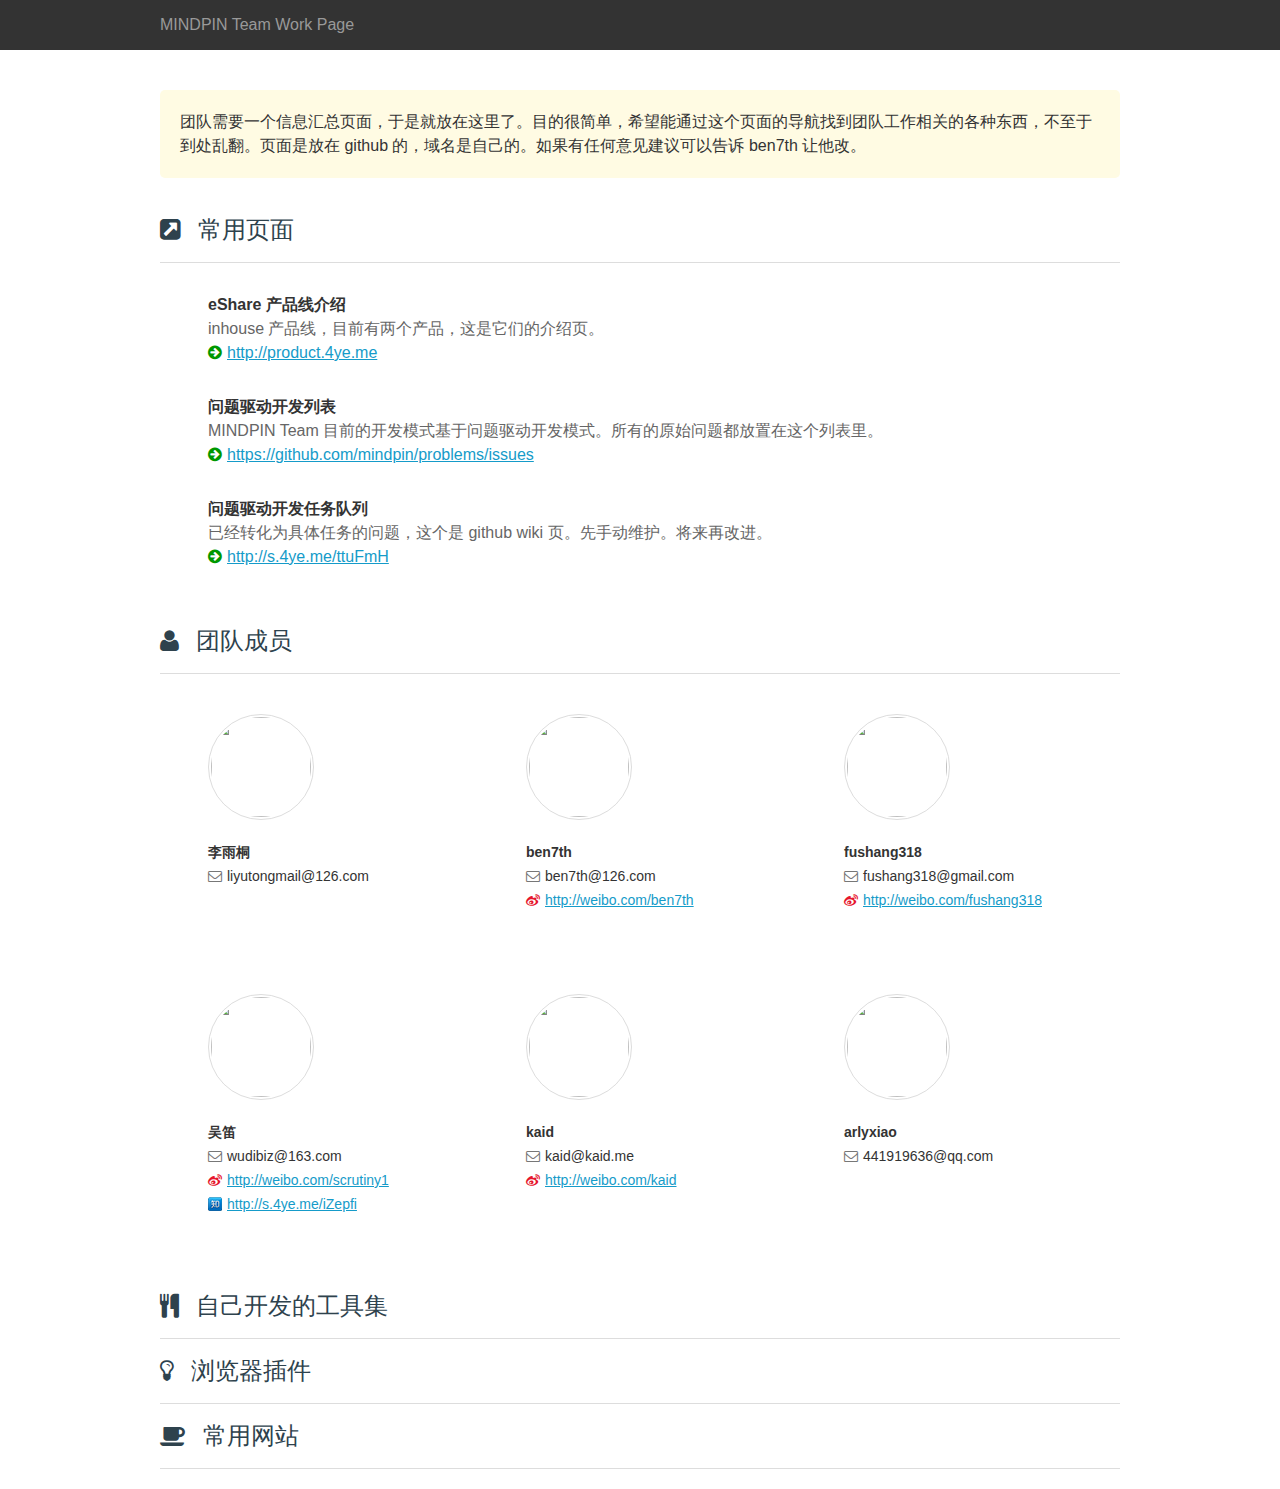
==== index.html @ 03938845 "init" ====
<!DOCTYPE html>
<html lang='zh'>
  <head>
    <meta content='text/html; charset=utf-8' http-equiv='Content-Type'>
    <title>MINDPIN Team Work Page</title>
    <link href='ui/css/ui.css' media='screen' rel='stylesheet' type='text/css'>
    <link href='ui/css/font-awesome.min.css' media='screen' rel='stylesheet' type='text/css'>
  </head>
  <body>
    <div class='page-header'>
      <div class='ct'>MINDPIN Team Work Page</div>
    </div>
    <div class='page-content'>
      <div class='page-intro'>
        <span>团队需要一个信息汇总页面，于是就放在这里了。目的很简单，希望能通过这个页面的导航找到团队工作相关的各种东西，不至于到处乱翻。页面是放在 github 的，域名是自己的。如果有任何意见建议可以告诉 ben7th 让他改。</span>
      </div>
      <div class='page-pages'>
        <h1>
          <i class='fa fa-external-link-square'></i>
          <span>常用页面</span>
        </h1>
        <div class='pages'></div>
        <div class='clearfix'></div>
      </div>
      <div class='page-members'>
        <h1>
          <i class='fa fa-user'></i>
          <span>团队成员</span>
        </h1>
        <div class='members'></div>
        <div class='clearfix'></div>
      </div>
      <div class='page-tools'>
        <h1>
          <i class='fa fa-cutlery'></i>
          <span>自己开发的工具集</span>
        </h1>
      </div>
      <div class='page-web-addons'>
        <h1>
          <i class='fa fa-lightbulb-o'></i>
          <span>浏览器插件</span>
        </h1>
      </div>
      <div class='page-sites'>
        <h1>
          <i class='fa fa-coffee'></i>
          <span>常用网站</span>
        </h1>
      </div>
    </div>
    <div class='page-foot'></div>
    <script src='ui/lib/jquery-2.1.0.min.js' type='text/javascript'></script>
    <script src='ui/ui.js' type='text/javascript'></script>
  </body>
</html>
---- ui/css/ui.css ----
@charset "UTF-8";
body {
  background-color: #fff;
  padding: 0;
  margin: 0;
  font-family: helvetica, arial, 微软雅黑;
  font-size: 16px;
  line-height: 1.5em;
  color: #333; }

.clearfix {
  clear: both; }

.bold {
  font-weight: bold; }

body > .page-content {
  width: 960px;
  margin: 0 auto; }

.pie.avatar {
  width: 60px;
  height: 60px;
  border-radius: 100px;
  font-size: 0;
  line-height: 0; }
  .pie.avatar img {
    width: 60px;
    height: 60px;
    border-radius: 100px; }
  .pie.avatar.bordered {
    border: solid 1px #ddd;
    padding: 2px; }
  .pie.avatar.s100 {
    width: 100px;
    height: 100px; }
    .pie.avatar.s100 img {
      width: 100px;
      height: 100px; }

body h1 {
  font-size: 24px;
  color: #2E424D;
  border-bottom: solid 1px #ddd;
  height: 24px;
  line-height: 24px;
  padding-bottom: 20px;
  font-weight: normal;
  margin: 20px 0; }
  body h1 i {
    margin-right: 10px; }
body a {
  color: #159BC9; }

.page-header {
  background-color: #333;
  height: 50px;
  line-height: 50px;
  margin-bottom: 40px; }
  .page-header .ct {
    width: 960px;
    margin: 0 auto;
    color: #999; }

.page-intro {
  padding: 20px;
  background-color: #FFFBE3;
  border-radius: 5px;
  margin-bottom: 40px; }

.page-pages .pages .page {
  margin-top: 30px;
  margin-bottom: 30px;
  margin-left: 5%; }
  .page-pages .pages .page:last-child {
    margin-bottom: 60px; }
  .page-pages .pages .page .title {
    font-weight: bold; }
  .page-pages .pages .page .desc {
    color: #666; }
  .page-pages .pages .page .url i {
    margin-right: 5px;
    color: #009800; }

.page-members .members {
  margin-top: 40px; }
  .page-members .members .member {
    height: 280px;
    float: left;
    margin-right: 30px;
    width: 25%;
    margin-left: 5%;
    font-size: 14px; }
    .page-members .members .member .avatar {
      margin-bottom: 20px; }
    .page-members .members .member .email i {
      margin-right: 5px;
      color: #777; }
    .page-members .members .member .weibo i {
      margin-right: 5px;
      color: #E6162D; }
    .page-members .members .member .zhihu i {
      width: 14px;
      height: 14px;
      background: url(../images/zhihu-icon.png) no-repeat;
      margin-right: 5px;
      position: relative;
      top: 2px; }
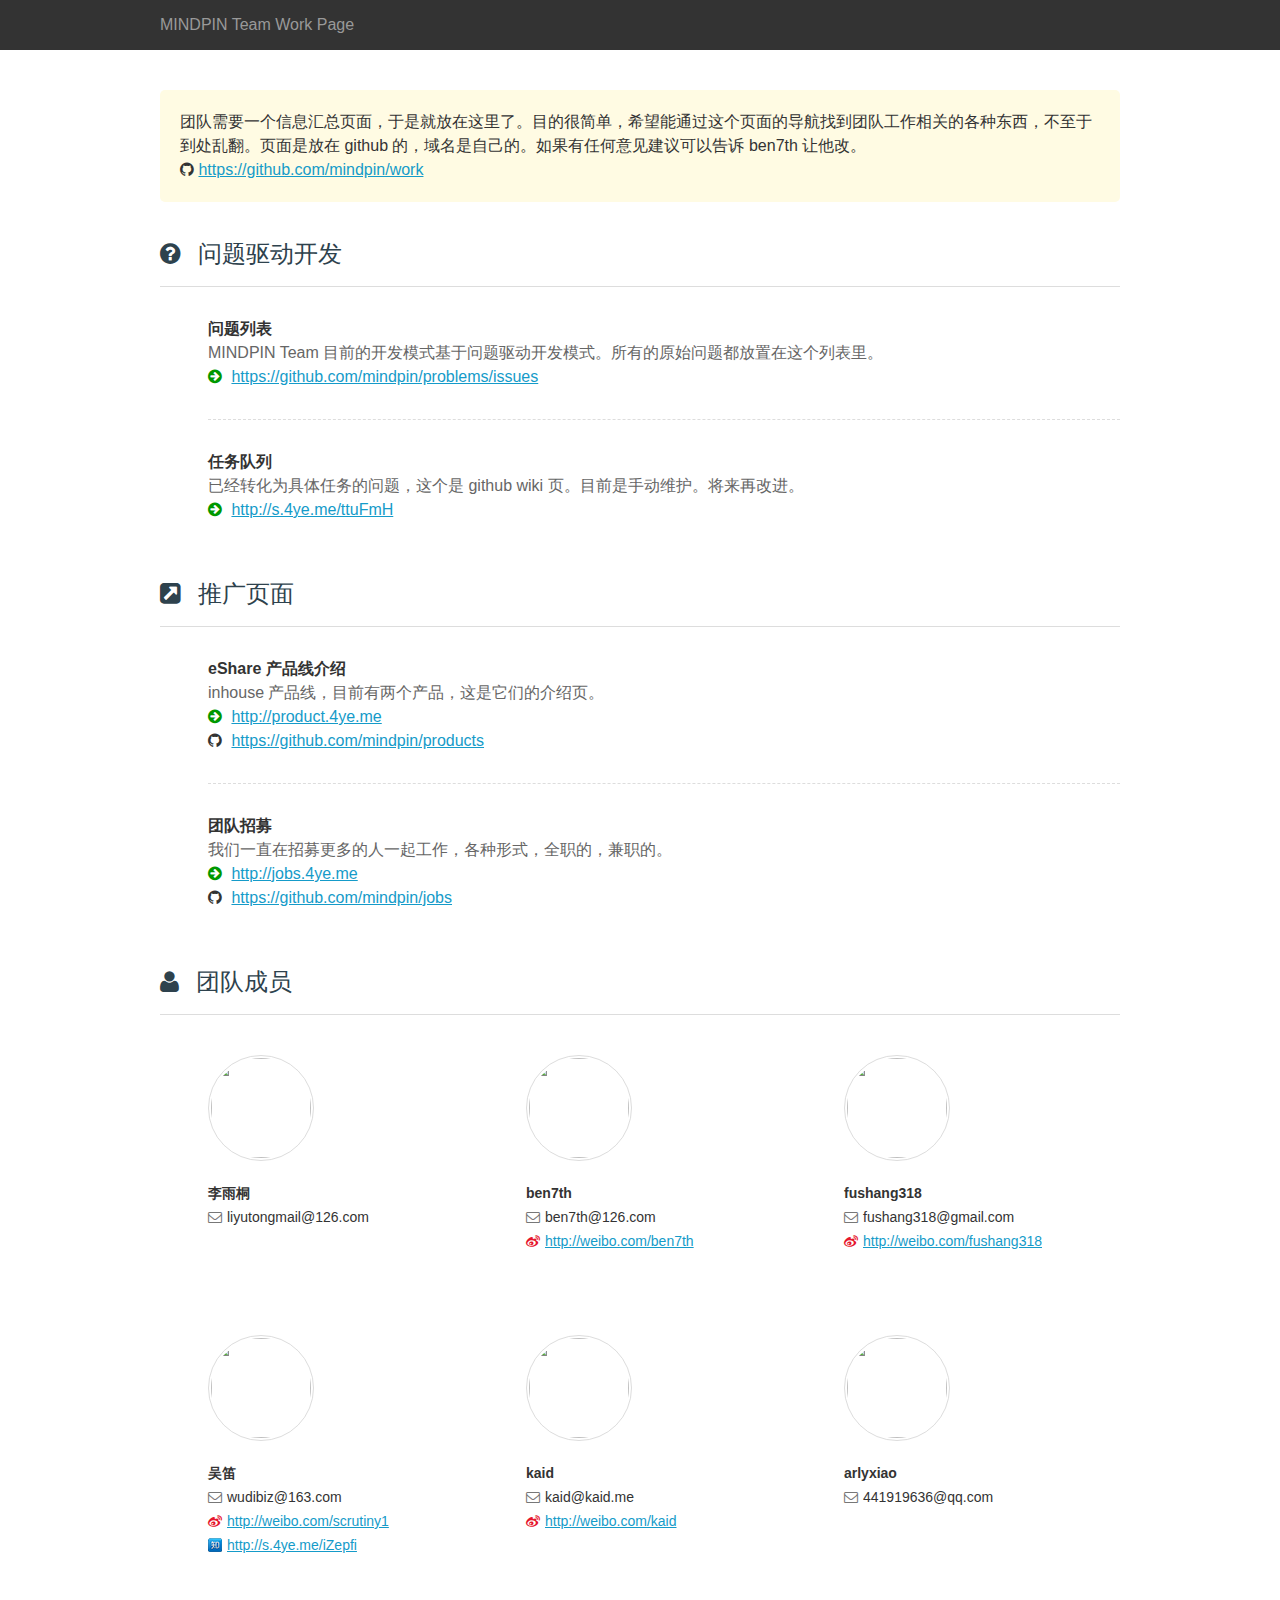
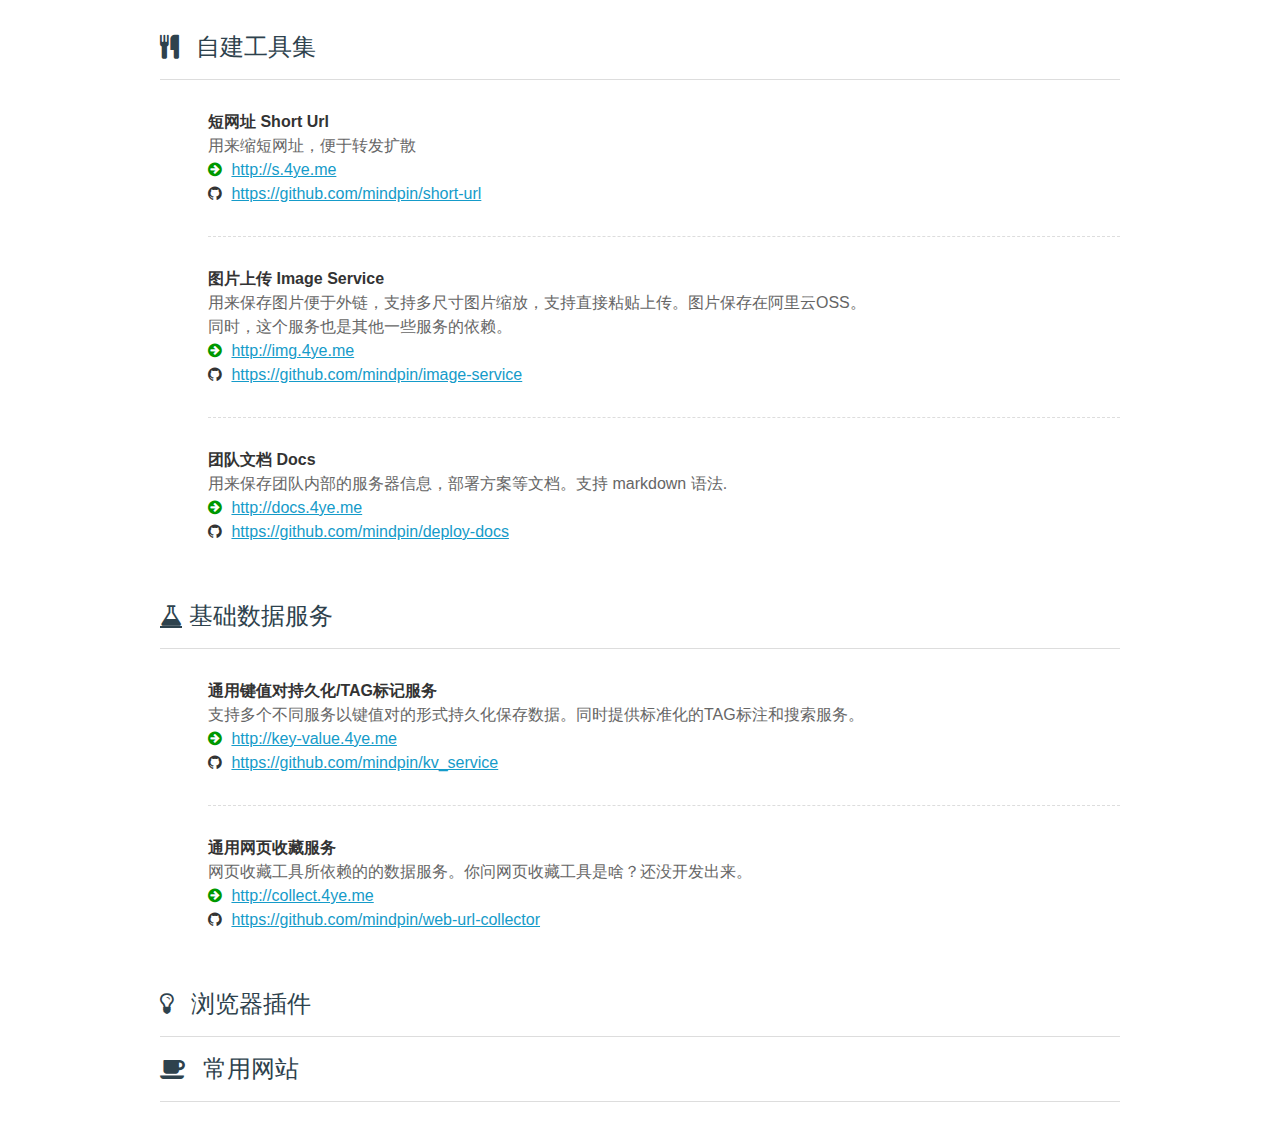
==== commit f82d0f70: "update pages" ====
--- a/index.html
+++ b/index.html
@@ -13,13 +13,66 @@
     <div class='page-content'>
       <div class='page-intro'>
         <span>团队需要一个信息汇总页面，于是就放在这里了。目的很简单，希望能通过这个页面的导航找到团队工作相关的各种东西，不至于到处乱翻。页面是放在 github 的，域名是自己的。如果有任何意见建议可以告诉 ben7th 让他改。</span>
+        <br>
+        <i class='fa fa-github'></i>
+        <a href='https://github.com/mindpin/work' target='_blank'>https://github.com/mindpin/work</a>
       </div>
-      <div class='page-pages'>
+      <div class='page-pages pdd'>
+        <h1>
+          <i class='fa fa-question-circle'></i>
+          <span>问题驱动开发</span>
+        </h1>
+        <div class='pages'>
+          <div class='page'>
+            <div class='title'>问题列表</div>
+            <div class='desc'>MINDPIN Team 目前的开发模式基于问题驱动开发模式。所有的原始问题都放置在这个列表里。</div>
+            <div class='url'>
+              <i class='fa fa-arrow-circle-right'></i>
+              <a href='https://github.com/mindpin/problems/issues' target='_blank'>https://github.com/mindpin/problems/issues</a>
+            </div>
+          </div>
+          <div class='page'>
+            <div class='title'>任务队列</div>
+            <div class='desc'>已经转化为具体任务的问题，这个是 github wiki 页。目前是手动维护。将来再改进。</div>
+            <div class='url'>
+              <i class='fa fa-arrow-circle-right'></i>
+              <a href='http://s.4ye.me/ttuFmH' target='_blank'>http://s.4ye.me/ttuFmH</a>
+            </div>
+          </div>
+        </div>
+        <div class='clearfix'></div>
+      </div>
+      <div class='page-pages promotion'>
         <h1>
           <i class='fa fa-external-link-square'></i>
-          <span>常用页面</span>
+          <span>推广页面</span>
         </h1>
-        <div class='pages'></div>
+        <div class='pages'>
+          <div class='page'>
+            <div class='title'>eShare 产品线介绍</div>
+            <div class='desc'>inhouse 产品线，目前有两个产品，这是它们的介绍页。</div>
+            <div class='url'>
+              <i class='fa fa-arrow-circle-right'></i>
+              <a href='http://product.4ye.me' target='_blank'>http://product.4ye.me</a>
+            </div>
+            <div class='github'>
+              <i class='fa fa-github'></i>
+              <a href='https://github.com/mindpin/products' target='_blank'>https://github.com/mindpin/products</a>
+            </div>
+          </div>
+          <div class='page'>
+            <div class='title'>团队招募</div>
+            <div class='desc'>我们一直在招募更多的人一起工作，各种形式，全职的，兼职的。</div>
+            <div class='url'>
+              <i class='fa fa-arrow-circle-right'></i>
+              <a href='http://jobs.4ye.me' target='_blank'>http://jobs.4ye.me</a>
+            </div>
+            <div class='github'>
+              <i class='fa fa-github'></i>
+              <a href='https://github.com/mindpin/jobs' target='_blank'>https://github.com/mindpin/jobs</a>
+            </div>
+          </div>
+        </div>
         <div class='clearfix'></div>
       </div>
       <div class='page-members'>
@@ -30,11 +83,81 @@
         <div class='members'></div>
         <div class='clearfix'></div>
       </div>
-      <div class='page-tools'>
+      <div class='page-pages tools'>
         <h1>
           <i class='fa fa-cutlery'></i>
-          <span>自己开发的工具集</span>
+          <span>自建工具集</span>
         </h1>
+        <div class='pages'>
+          <div class='page'>
+            <div class='title'>短网址 Short Url</div>
+            <div class='desc'>用来缩短网址，便于转发扩散</div>
+            <div class='url'>
+              <i class='fa fa-arrow-circle-right'></i>
+              <a href='http://s.4ye.me' target='_blank'>http://s.4ye.me</a>
+            </div>
+            <div class='github'>
+              <i class='fa fa-github'></i>
+              <a href='https://github.com/mindpin/short-url' target='_blank'>https://github.com/mindpin/short-url</a>
+            </div>
+          </div>
+          <div class='page'>
+            <div class='title'>图片上传 Image Service</div>
+            <div class='desc'>用来保存图片便于外链，支持多尺寸图片缩放，支持直接粘贴上传。图片保存在阿里云OSS。<br/>同时，这个服务也是其他一些服务的依赖。</div>
+            <div class='url'>
+              <i class='fa fa-arrow-circle-right'></i>
+              <a href='http://img.4ye.me' target='_blank'>http://img.4ye.me</a>
+            </div>
+            <div class='github'>
+              <i class='fa fa-github'></i>
+              <a href='https://github.com/mindpin/image-service' target='_blank'>https://github.com/mindpin/image-service</a>
+            </div>
+          </div>
+          <div class='page'>
+            <div class='title'>团队文档 Docs</div>
+            <div class='desc'>用来保存团队内部的服务器信息，部署方案等文档。支持 markdown 语法.</div>
+            <div class='url'>
+              <i class='fa fa-arrow-circle-right'></i>
+              <a href='http://docs.4ye.me' target='_blank'>http://docs.4ye.me</a>
+            </div>
+            <div class='github'>
+              <i class='fa fa-github'></i>
+              <a href='https://github.com/mindpin/deploy-docs' target='_blank'>https://github.com/mindpin/deploy-docs</a>
+            </div>
+          </div>
+        </div>
+      </div>
+      <div class='page-pages services'>
+        <h1>
+          <u class='fa fa-flask'></u>
+          <span>基础数据服务</span>
+        </h1>
+        <div class='pages'>
+          <div class='page'>
+            <div class='title'>通用键值对持久化/TAG标记服务</div>
+            <div class='desc'>支持多个不同服务以键值对的形式持久化保存数据。同时提供标准化的TAG标注和搜索服务。</div>
+            <div class='url'>
+              <i class='fa fa-arrow-circle-right'></i>
+              <a href='http://key-value.4ye.me' target='_blank'>http://key-value.4ye.me</a>
+            </div>
+            <div class='github'>
+              <i class='fa fa-github'></i>
+              <a href='https://github.com/mindpin/kv_service' target='_blank'>https://github.com/mindpin/kv_service</a>
+            </div>
+          </div>
+          <div class='page'>
+            <div class='title'>通用网页收藏服务</div>
+            <div class='desc'>网页收藏工具所依赖的的数据服务。你问网页收藏工具是啥？还没开发出来。</div>
+            <div class='url'>
+              <i class='fa fa-arrow-circle-right'></i>
+              <a href='http://collect.4ye.me' target='_blank'>http://collect.4ye.me</a>
+            </div>
+            <div class='github'>
+              <i class='fa fa-github'></i>
+              <a href='https://github.com/mindpin/web-url-collector' target='_blank'>https://github.com/mindpin/web-url-collector</a>
+            </div>
+          </div>
+        </div>
       </div>
       <div class='page-web-addons'>
         <h1>
--- a/ui/css/ui.css
+++ b/ui/css/ui.css
@@ -69,11 +69,15 @@
   margin-bottom: 40px; }
 
 .page-pages .pages .page {
+  border-bottom: dashed 1px #ddd;
+  padding-bottom: 30px;
   margin-top: 30px;
   margin-bottom: 30px;
   margin-left: 5%; }
   .page-pages .pages .page:last-child {
-    margin-bottom: 60px; }
+    margin-bottom: 60px;
+    padding-bottom: 0;
+    border-bottom: 0 none; }
   .page-pages .pages .page .title {
     font-weight: bold; }
   .page-pages .pages .page .desc {
@@ -81,6 +85,8 @@
   .page-pages .pages .page .url i {
     margin-right: 5px;
     color: #009800; }
+  .page-pages .pages .page .github i {
+    margin-right: 5px; }
 
 .page-members .members {
   margin-top: 40px; }
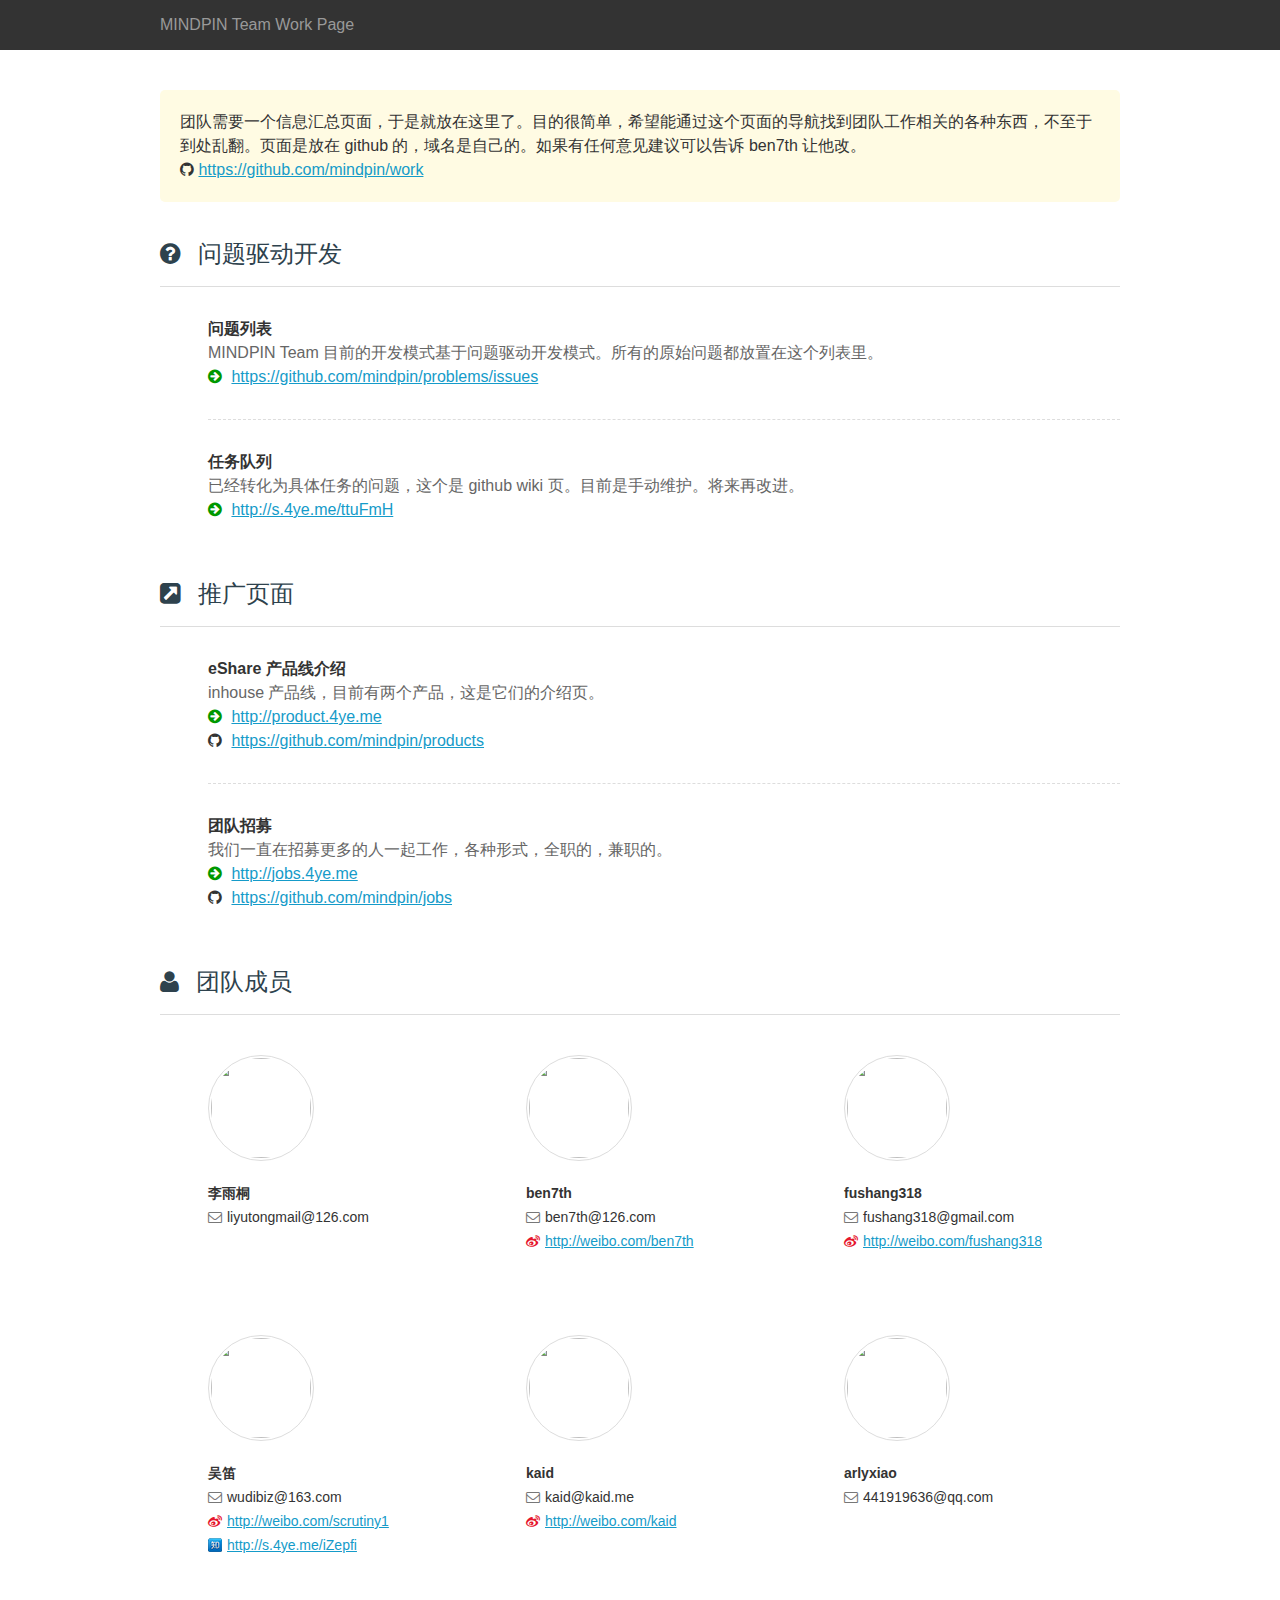
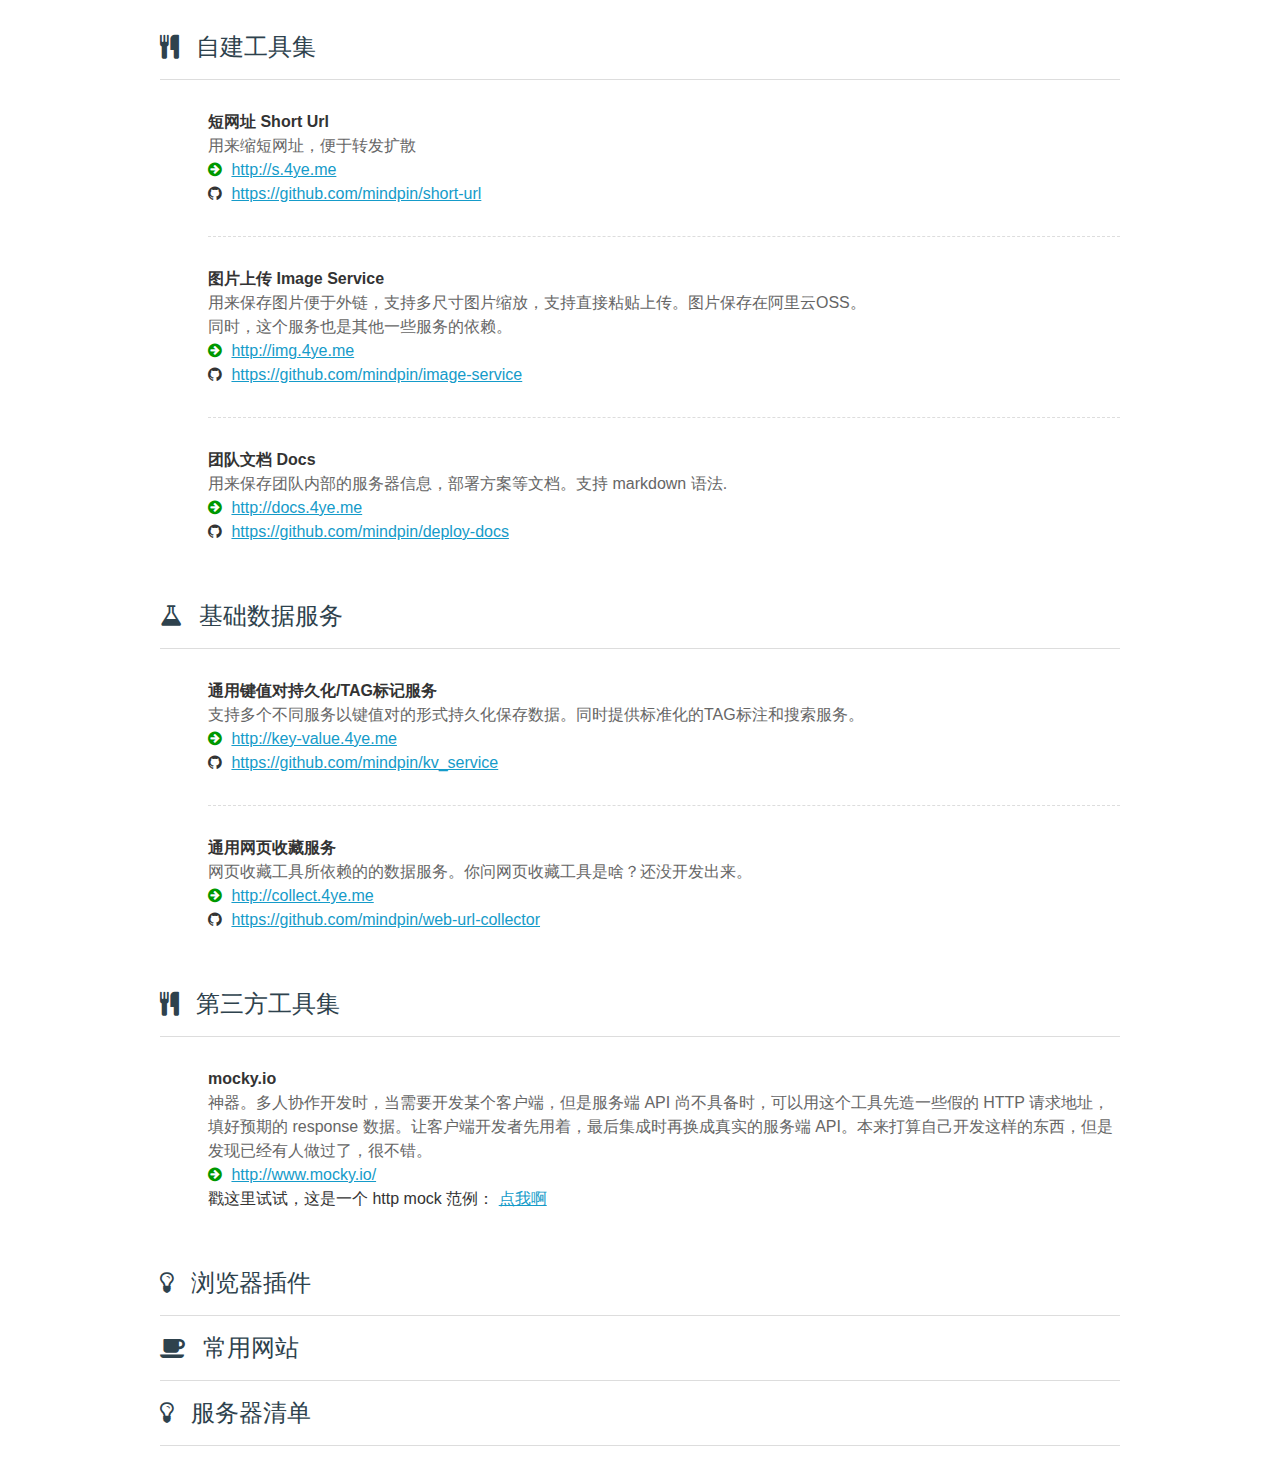
==== commit c0563a54: "增加第三方工具集" ====
--- a/index.html
+++ b/index.html
@@ -129,7 +129,7 @@
       </div>
       <div class='page-pages services'>
         <h1>
-          <u class='fa fa-flask'></u>
+          <i class='fa fa-flask'></i>
           <span>基础数据服务</span>
         </h1>
         <div class='pages'>
@@ -159,6 +159,26 @@
           </div>
         </div>
       </div>
+      <div class='page-pages 3rd-party-tools'>
+        <h1>
+          <i class='fa fa-cutlery'></i>
+          <span>第三方工具集</span>
+        </h1>
+        <div class='pages'>
+          <div class='page'>
+            <div class='title'>mocky.io</div>
+            <div class='desc'>神器。多人协作开发时，当需要开发某个客户端，但是服务端 API 尚不具备时，可以用这个工具先造一些假的 HTTP 请求地址，填好预期的 response 数据。让客户端开发者先用着，最后集成时再换成真实的服务端 API。本来打算自己开发这样的东西，但是发现已经有人做过了，很不错。</div>
+            <div class='url'>
+              <i class='fa fa-arrow-circle-right'></i>
+              <a href='http://www.mocky.io/' target='_blank'>http://www.mocky.io/</a>
+            </div>
+            <div class='example'>
+              <span>戳这里试试，这是一个 http mock 范例：</span>
+              <a href='http://www.mocky.io/v2/534cfe68e2691a931d5a0f39' target='_blank'>点我啊</a>
+            </div>
+          </div>
+        </div>
+      </div>
       <div class='page-web-addons'>
         <h1>
           <i class='fa fa-lightbulb-o'></i>
@@ -169,6 +189,12 @@
         <h1>
           <i class='fa fa-coffee'></i>
           <span>常用网站</span>
+        </h1>
+      </div>
+      <div class='page-servers'>
+        <h1>
+          <i class='fa fa-lightbulb-o'></i>
+          <span>服务器清单</span>
         </h1>
       </div>
     </div>
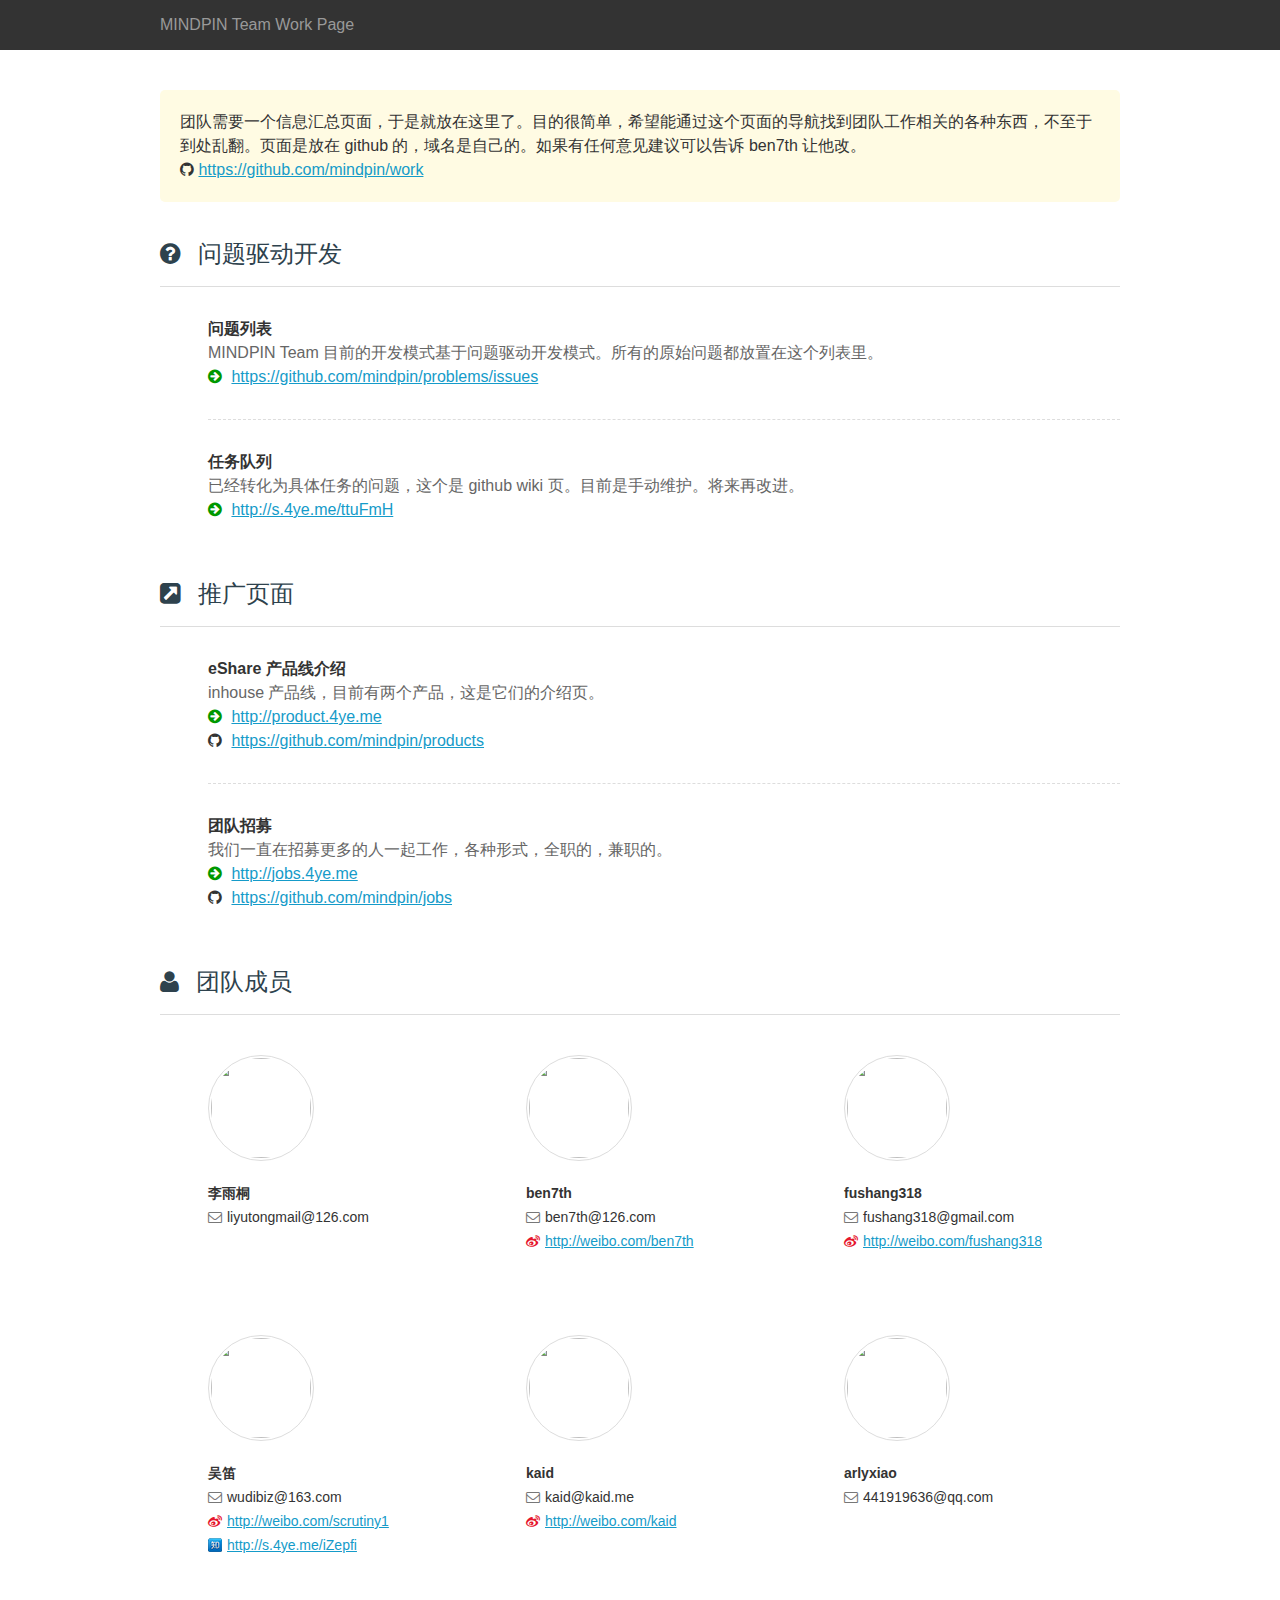
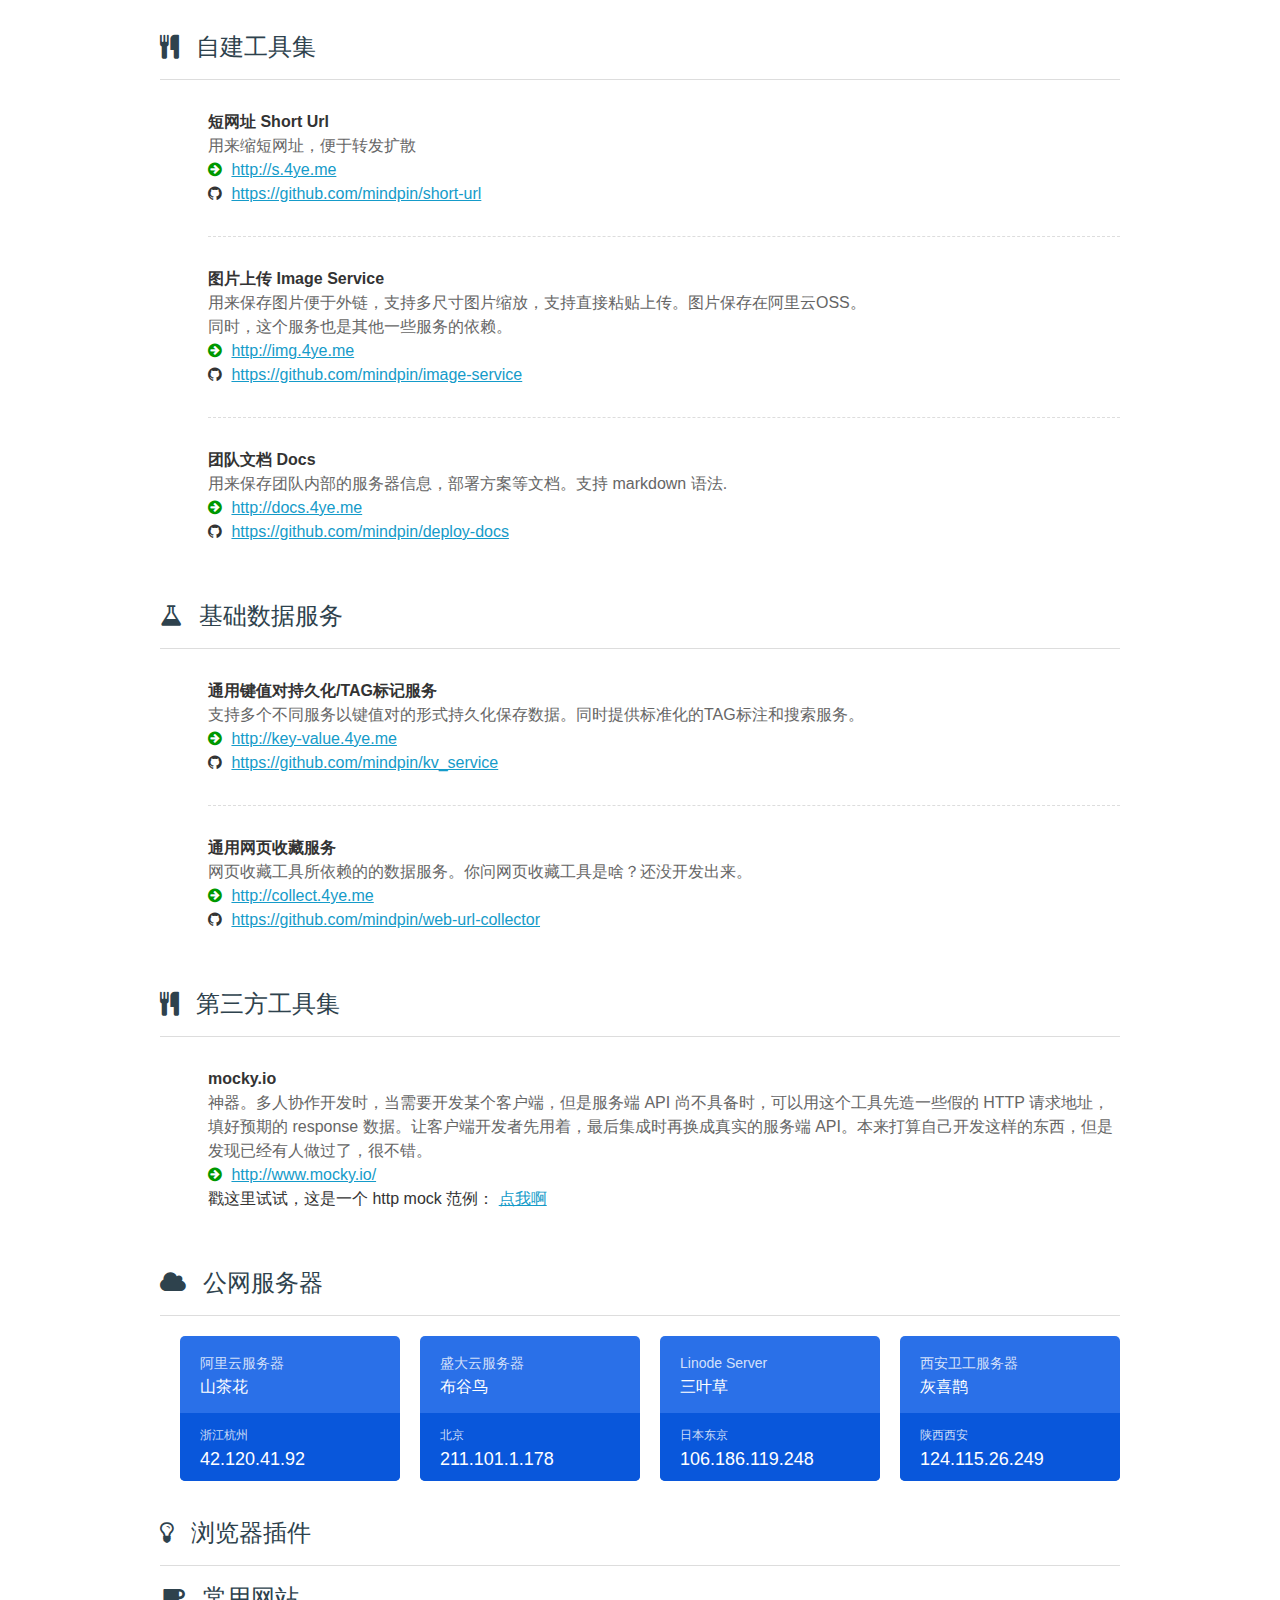
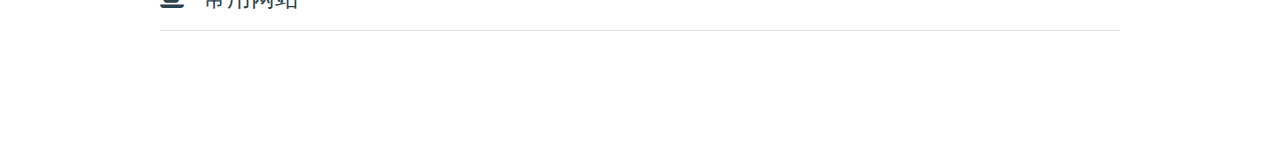
==== commit b0e2ac08: "增加服务器列表" ====
--- a/index.html
+++ b/index.html
@@ -179,6 +179,14 @@
           </div>
         </div>
       </div>
+      <div class='page-servers' id='servers'>
+        <h1>
+          <i class='fa fa-cloud'></i>
+          <span>公网服务器</span>
+        </h1>
+        <div class='servers'></div>
+        <div class='clearfix'></div>
+      </div>
       <div class='page-web-addons'>
         <h1>
           <i class='fa fa-lightbulb-o'></i>
@@ -189,12 +197,6 @@
         <h1>
           <i class='fa fa-coffee'></i>
           <span>常用网站</span>
-        </h1>
-      </div>
-      <div class='page-servers'>
-        <h1>
-          <i class='fa fa-lightbulb-o'></i>
-          <span>服务器清单</span>
         </h1>
       </div>
     </div>
--- a/ui/css/ui.css
+++ b/ui/css/ui.css
@@ -62,6 +62,9 @@
     margin: 0 auto;
     color: #999; }
 
+.page-content {
+  margin-bottom: 120px !important; }
+
 .page-intro {
   padding: 20px;
   background-color: #FFFBE3;
@@ -112,3 +115,44 @@
       margin-right: 5px;
       position: relative;
       top: 2px; }
+
+.page-servers .servers .server {
+  float: left;
+  width: 220px;
+  height: 145px;
+  margin-left: 20px;
+  margin-bottom: 20px;
+  background-color: #2A70E8;
+  color: white;
+  border-radius: 5px;
+  padding: 15px 20px;
+  box-sizing: border-box;
+  -moz-box-sizing: border-box;
+  -webkit-box-sizing: border-box;
+  overflow: hidden;
+  position: relative; }
+  .page-servers .servers .server .name {
+    font-weight: normal;
+    color: rgba(255, 255, 255, 0.8);
+    font-size: 14px; }
+  .page-servers .servers .server .location {
+    background-color: #0957DB;
+    position: absolute;
+    bottom: 34px;
+    left: 0;
+    right: 0;
+    padding: 0 20px;
+    font-size: 12px;
+    color: rgba(255, 255, 255, 0.8);
+    padding-top: 10px; }
+  .page-servers .servers .server .ip {
+    background-color: #0957DB;
+    position: absolute;
+    bottom: 0;
+    left: 0;
+    right: 0;
+    padding: 0 20px;
+    font-size: 18px;
+    height: 24px;
+    line-height: 24px;
+    padding-bottom: 10px; }
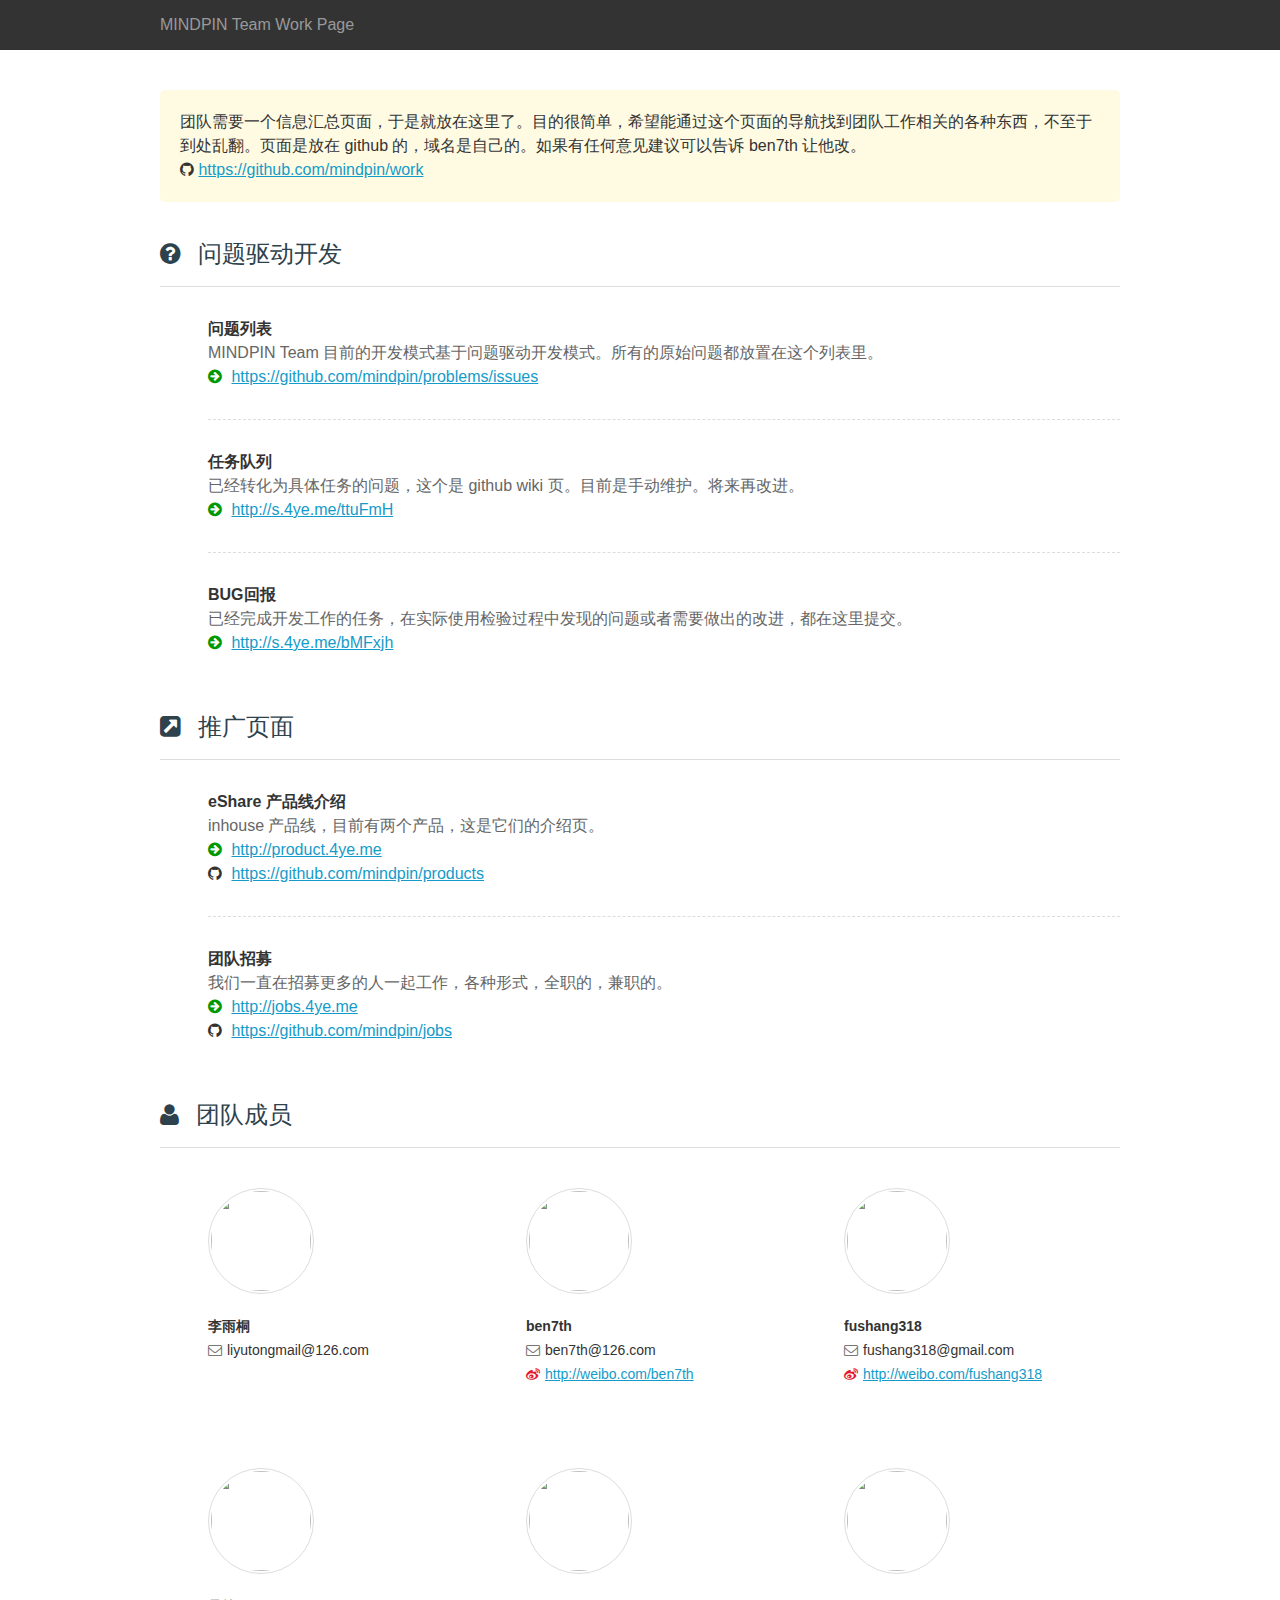
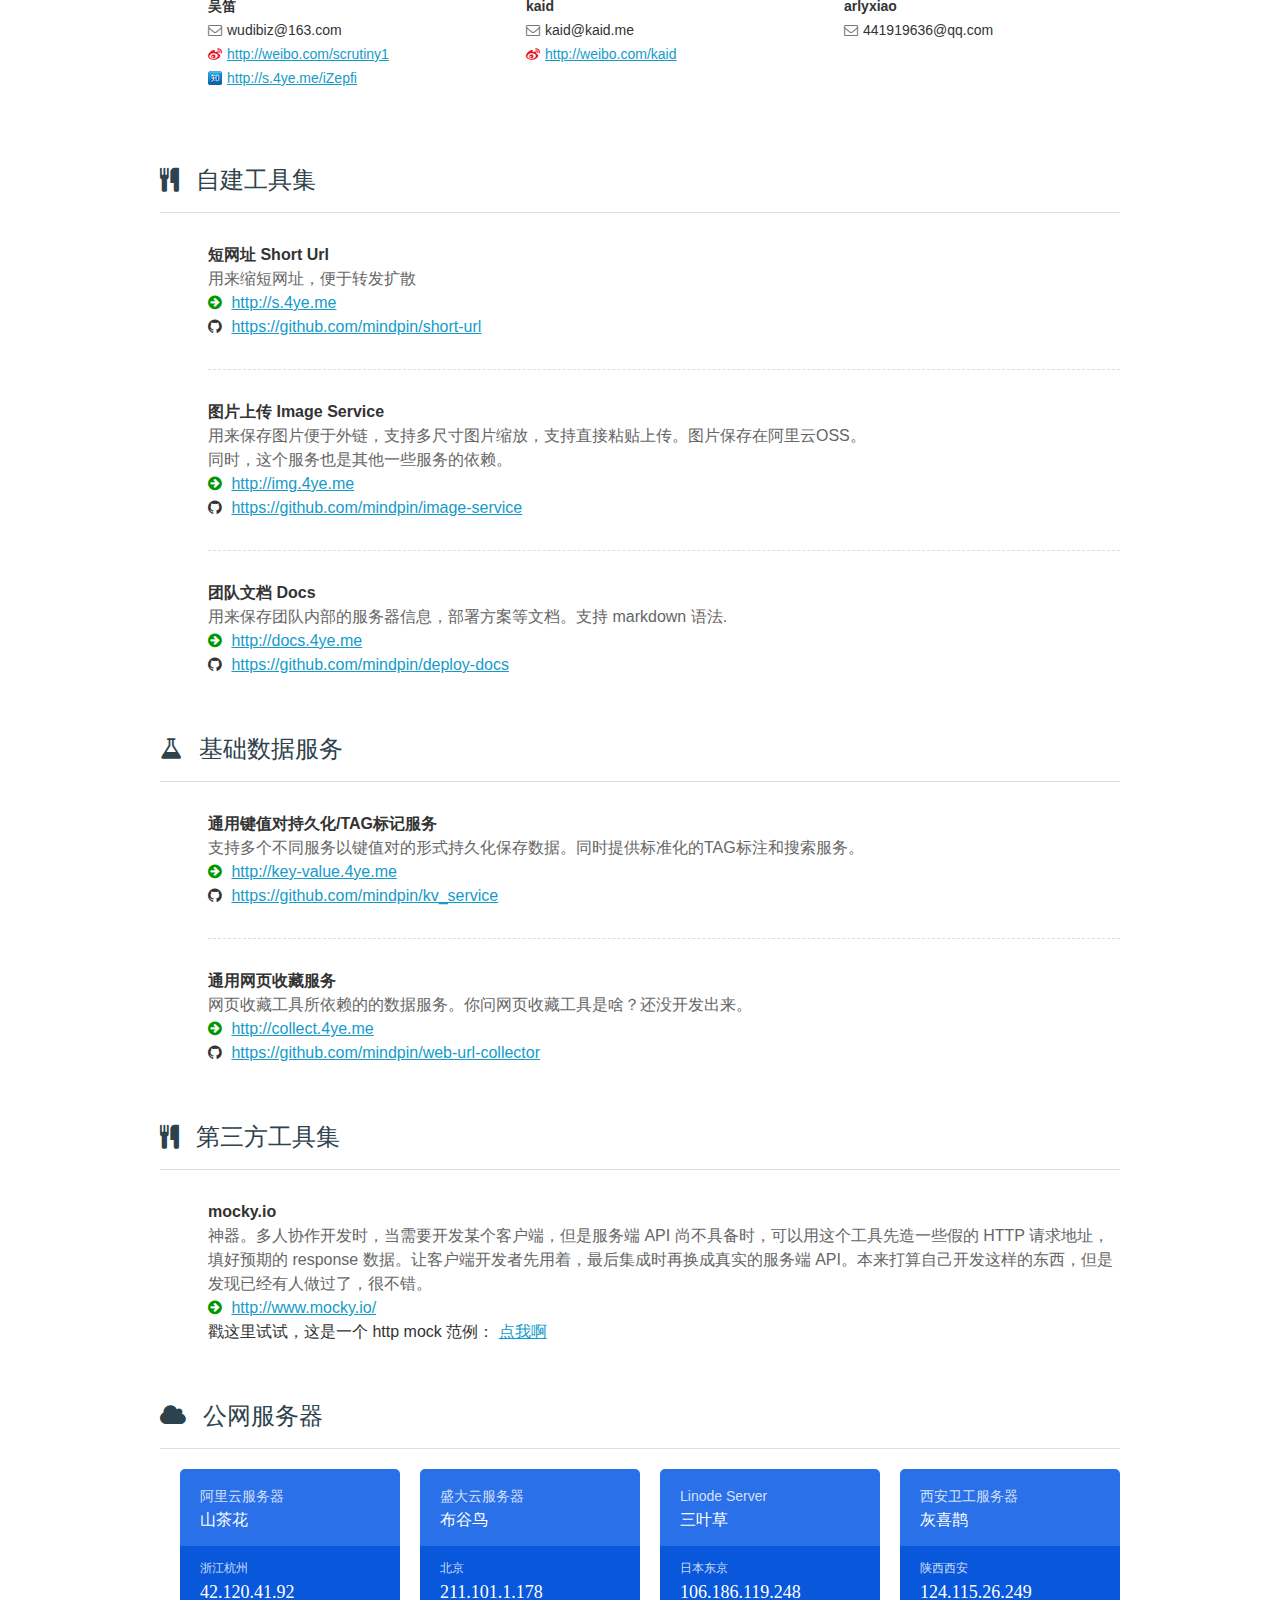
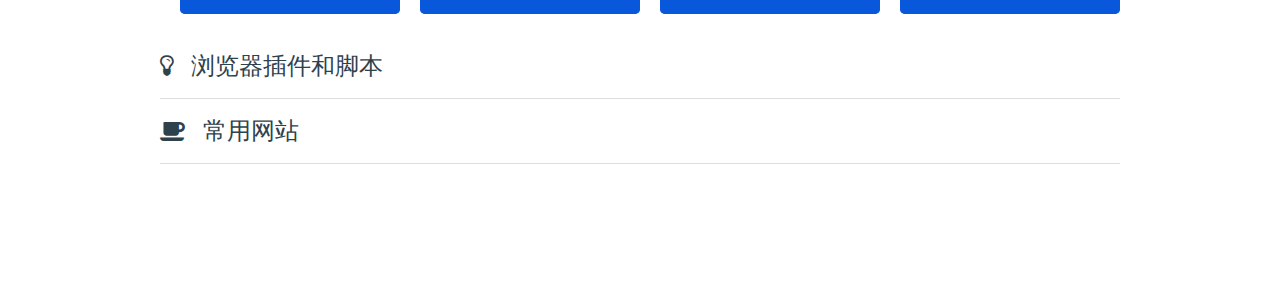
==== commit 76f3f4ab: "update services" ====
--- a/index.html
+++ b/index.html
@@ -39,6 +39,14 @@
               <a href='http://s.4ye.me/ttuFmH' target='_blank'>http://s.4ye.me/ttuFmH</a>
             </div>
           </div>
+          <div class='page'>
+            <div class='title'>BUG回报</div>
+            <div class='desc'>已经完成开发工作的任务，在实际使用检验过程中发现的问题或者需要做出的改进，都在这里提交。</div>
+            <div class='url'>
+              <i class='fa fa-arrow-circle-right'></i>
+              <a href='http://s.4ye.me/bMFxjh' target='_blank'>http://s.4ye.me/bMFxjh</a>
+            </div>
+          </div>
         </div>
         <div class='clearfix'></div>
       </div>
@@ -190,7 +198,7 @@
       <div class='page-web-addons'>
         <h1>
           <i class='fa fa-lightbulb-o'></i>
-          <span>浏览器插件</span>
+          <span>浏览器插件和脚本</span>
         </h1>
       </div>
       <div class='page-sites'>
--- a/ui/css/ui.css
+++ b/ui/css/ui.css
@@ -63,7 +63,7 @@
     color: #999; }
 
 .page-content {
-  margin-bottom: 120px !important; }
+  padding-bottom: 120px !important; }
 
 .page-intro {
   padding: 20px;
@@ -116,6 +116,16 @@
       position: relative;
       top: 2px; }
 
+.page-servers .servers a.server {
+  text-decoration: none;
+  position: relative;
+  top: 0;
+  -webkit-transition: all 0.1s ease-in;
+  -moz-transition: all 0.1s ease-in;
+  -ms-transition: all 0.1s ease-in;
+  -o-transition: all 0.1s ease-in; }
+  .page-servers .servers a.server:hover {
+    top: -5px; }
 .page-servers .servers .server {
   float: left;
   width: 220px;
@@ -155,4 +165,86 @@
     font-size: 18px;
     height: 24px;
     line-height: 24px;
-    padding-bottom: 10px; }
+    padding-bottom: 10px;
+    font-family: Georgia; }
+
+body.servers {
+  background-color: #2A70E8;
+  color: white; }
+  body.servers .page-content {
+    position: relative; }
+  body.servers .page-content > i.cloud {
+    font-size: 300px;
+    position: absolute;
+    left: -160px;
+    top: 350px;
+    color: rgba(255, 255, 255, 0.1); }
+  body.servers .page-server-detail {
+    z-index: 1;
+    float: left;
+    margin-top: 100px;
+    width: 360px; }
+    body.servers .page-server-detail .name {
+      color: rgba(255, 255, 255, 0.8);
+      font-size: 32px;
+      height: 48px;
+      line-height: 48px;
+      margin-bottom: 10px; }
+    body.servers .page-server-detail .nickname {
+      font-size: 32px;
+      height: 48px;
+      line-height: 48px;
+      margin-bottom: 30px; }
+    body.servers .page-server-detail .ip {
+      font-size: 48px;
+      font-family: Georgia;
+      height: 64px;
+      line-height: 64px;
+      margin-top: 30px;
+      margin-bottom: 20px; }
+    body.servers .page-server-detail .location {
+      font-size: 24px;
+      color: rgba(255, 255, 255, 0.8);
+      margin-bottom: 20px; }
+    body.servers .page-server-detail .os {
+      font-size: 24px;
+      color: rgba(255, 255, 255, 0.8);
+      margin-bottom: 50px; }
+    body.servers .page-server-detail a.manage-site {
+      display: block;
+      background-color: white;
+      color: #6A9BEF;
+      width: 180px;
+      text-decoration: none;
+      height: 48px;
+      line-height: 48px;
+      text-align: center;
+      border-radius: 100px;
+      font-size: 20px;
+      font-weight: bold; }
+      body.servers .page-server-detail a.manage-site i {
+        margin-right: 10px; }
+  body.servers .page-server-services {
+    float: left;
+    margin-top: 100px;
+    width: 600px; }
+    body.servers .page-server-services .service {
+      color: rgba(255, 255, 255, 0.8);
+      border-radius: 5px;
+      padding: 10px 20px;
+      background-color: #0957DB;
+      overflow: hidden; }
+      body.servers .page-server-services .service .name {
+        margin-bottom: 5px;
+        color: white; }
+      body.servers .page-server-services .service .url, body.servers .page-server-services .service .github {
+        margin-bottom: 5px; }
+        body.servers .page-server-services .service .url i, body.servers .page-server-services .service .github i {
+          margin-right: 10px; }
+        body.servers .page-server-services .service .url a, body.servers .page-server-services .service .github a {
+          color: rgba(255, 255, 255, 0.8); }
+      body.servers .page-server-services .service .memo {
+        margin: 10px -20px -10px;
+        padding: 10px 20px;
+        background-color: rgba(0, 0, 0, 0.1);
+        font-size: 14px; }
